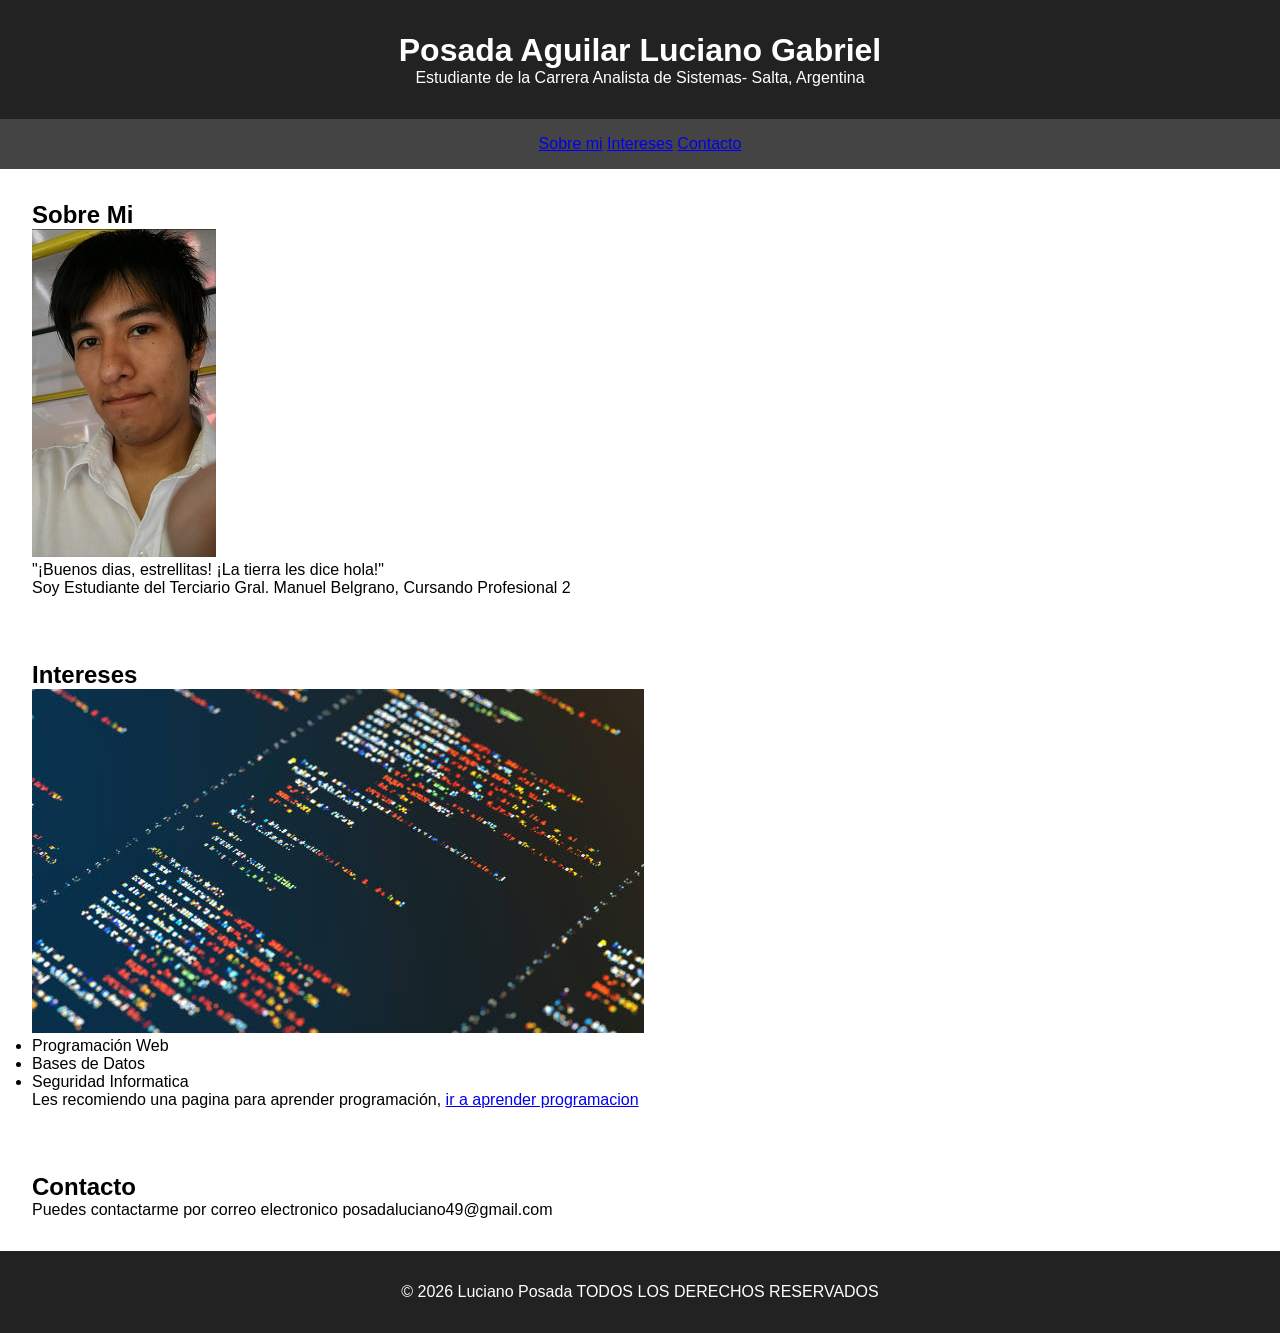
==== index.html @ 5a93c8c7 "feat: primer sitio" ====
<!DOCTYPE html>
<html lang="es">
<head>
    <meta charset="UTF-8">
    <meta name="viewport" content="width=device-width, initial-scale=1.0">
    <title>Mi Primer Sitio</title>
    <link rel="stylesheet" href="style.css">
</head>
<body>
    <header>
        <h1>Posada Aguilar Luciano Gabriel</h1>
        <p>Estudiante de la Carrera Analista de Sistemas- Salta, Argentina</p>   
    </header>
    <nav>
        <a href="#sobre-mi">Sobre mi</a>
        <a href="#intereses">Intereses</a>
        <a href="#contacto">Contacto</a>
    </nav>
    <main>
        <section id="sobre-mi">
          <h2>Sobre Mi</h2>
          <img src="images/foto1.jpeg"  alt="Foto de Luciano">
          <p>"¡Buenos dias, estrellitas! ¡La tierra les dice hola!" </p>
          <p>Soy Estudiante del Terciario Gral. Manuel Belgrano, Cursando Profesional 2</p>
        </section>

        <section id="intereses">
            <h2>Intereses</h2>
            <img src="images/programacion_foto1.jpg" alt="Imagen Relacionada con Programacion">
            
            <ul>
                <li>Programación Web</li>
                <li>Bases de Datos</li>
                <li>Seguridad Informatica</li>
            </ul>
            <p> Les recomiendo una pagina para aprender programación, <a href="https://www.tutorialesprogramacionya.com/"  target="_blank">ir a aprender programacion </a></p>

        </section>
        
        <section id="contacto">
            <h2>Contacto</h2>
            <p> Puedes contactarme por correo electronico posadaluciano49@gmail.com </p>
        </section>

    </main>

    <footer>
        <p>&copy; 2026 Luciano Posada TODOS LOS DERECHOS RESERVADOS</p>
    </footer>

     </body>
</html>
---- style.css ----
*{
    box-sizing: border-box;
    margin: 0;
    padding: 0;
}

body{
    font-family: Arial, Helvetica, sans-serif;
}

header{
    background-color: #222;
    color: white;
    text-align: center;
    padding: 2rem;
}

nav{
    background-color: #444;
    padding: 1rem;
    text-align: center;
}

nav a:hover{
    color: yellow;
}

section{
    padding: 2rem;
}

footer{
    background-color: #222;
    color: white;
    text-align: center;
    padding: 2rem;
}
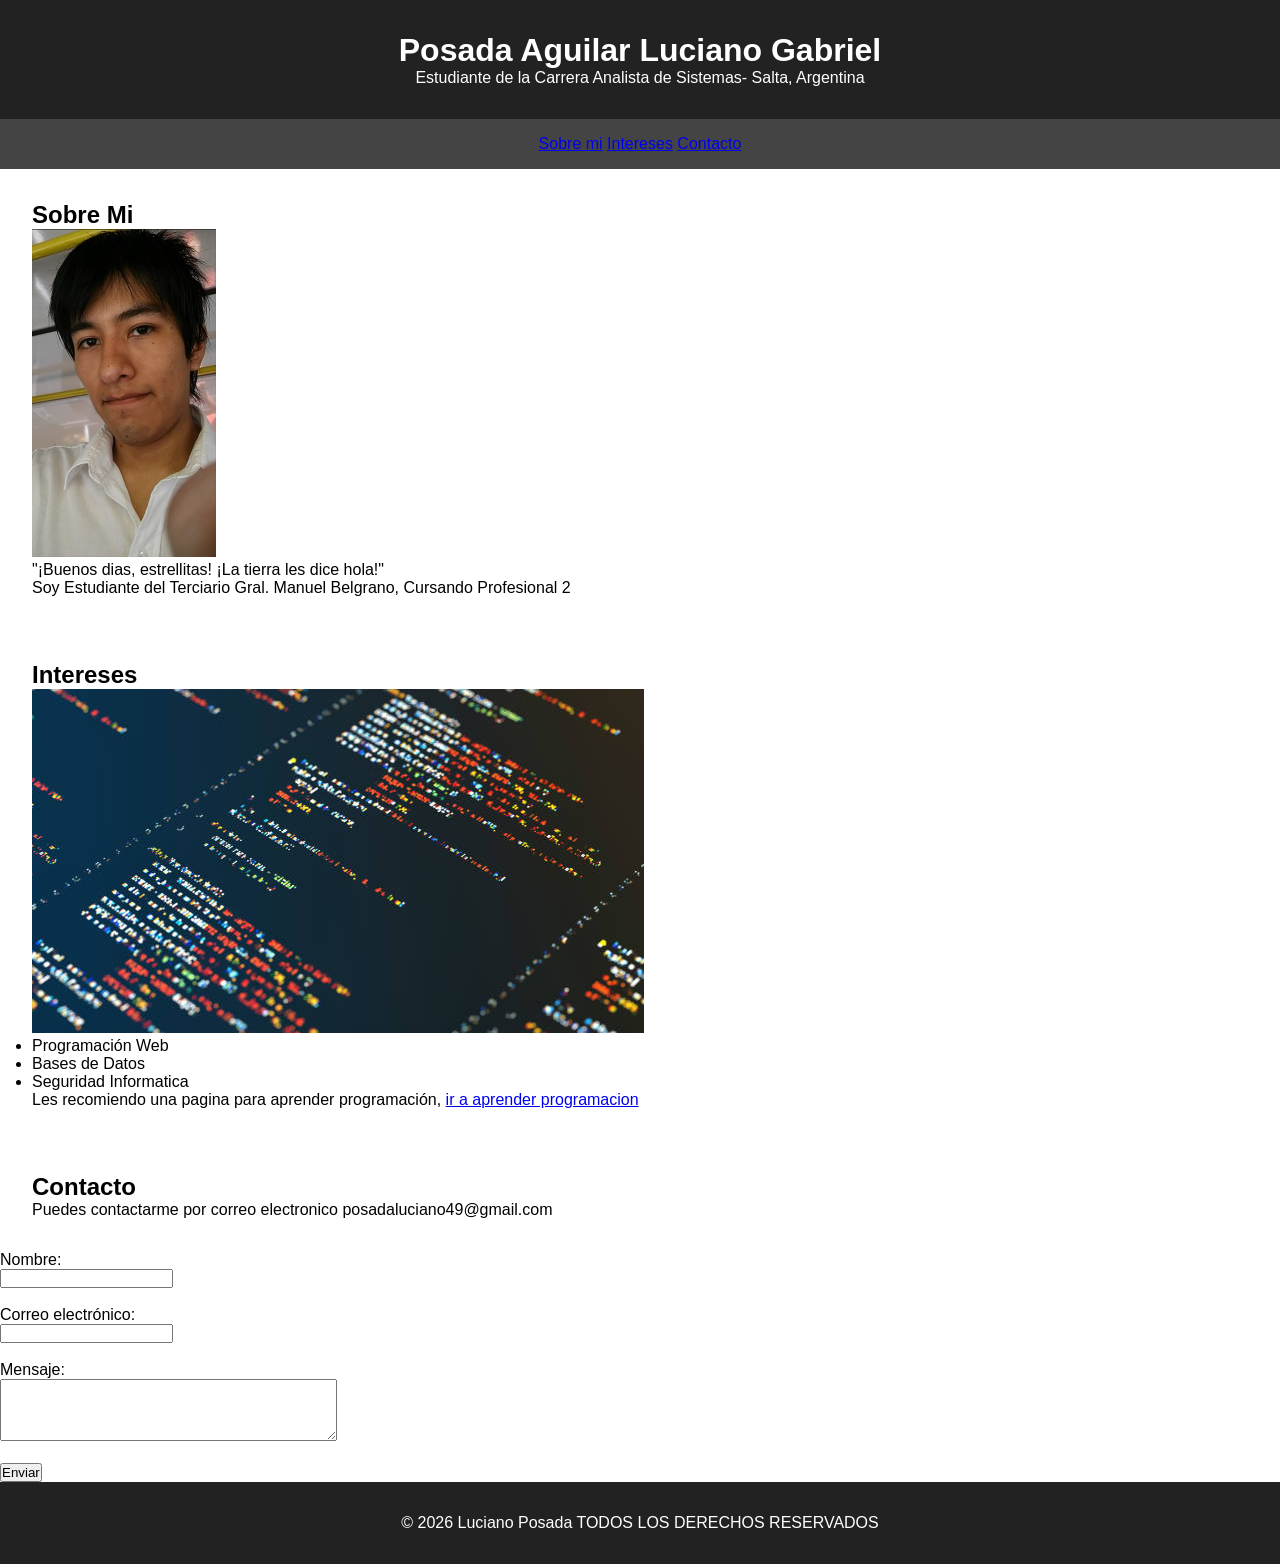
==== commit 1b1e212e: "Actualización de archivos HTML y CSS" ====
--- a/index.html
+++ b/index.html
@@ -41,6 +41,21 @@
             <h2>Contacto</h2>
             <p> Puedes contactarme por correo electronico posadaluciano49@gmail.com </p>
         </section>
+        
+    <form>
+
+    <label for="nombre">Nombre:</label><br>
+     <input type="text" id="nombre" name="nombre" required><br><br>
+
+    <label for="email">Correo electrónico:</label><br>
+    <input type="email" id="email" name="email" required><br><br>
+
+     <label for="mensaje">Mensaje:</label><br>
+     <textarea id="mensaje" name="mensaje" rows="4" cols="40"></textarea><br><br>
+
+    <input type="submit" value="Enviar">
+
+    </form>
 
     </main>
 
@@ -49,4 +64,7 @@
     </footer>
 
      </body>
+    
+
+
 </html>
--- a/style.css
+++ b/style.css
@@ -29,6 +29,8 @@
     padding: 2rem;
 }
 
+
+
 footer{
     background-color: #222;
     color: white;
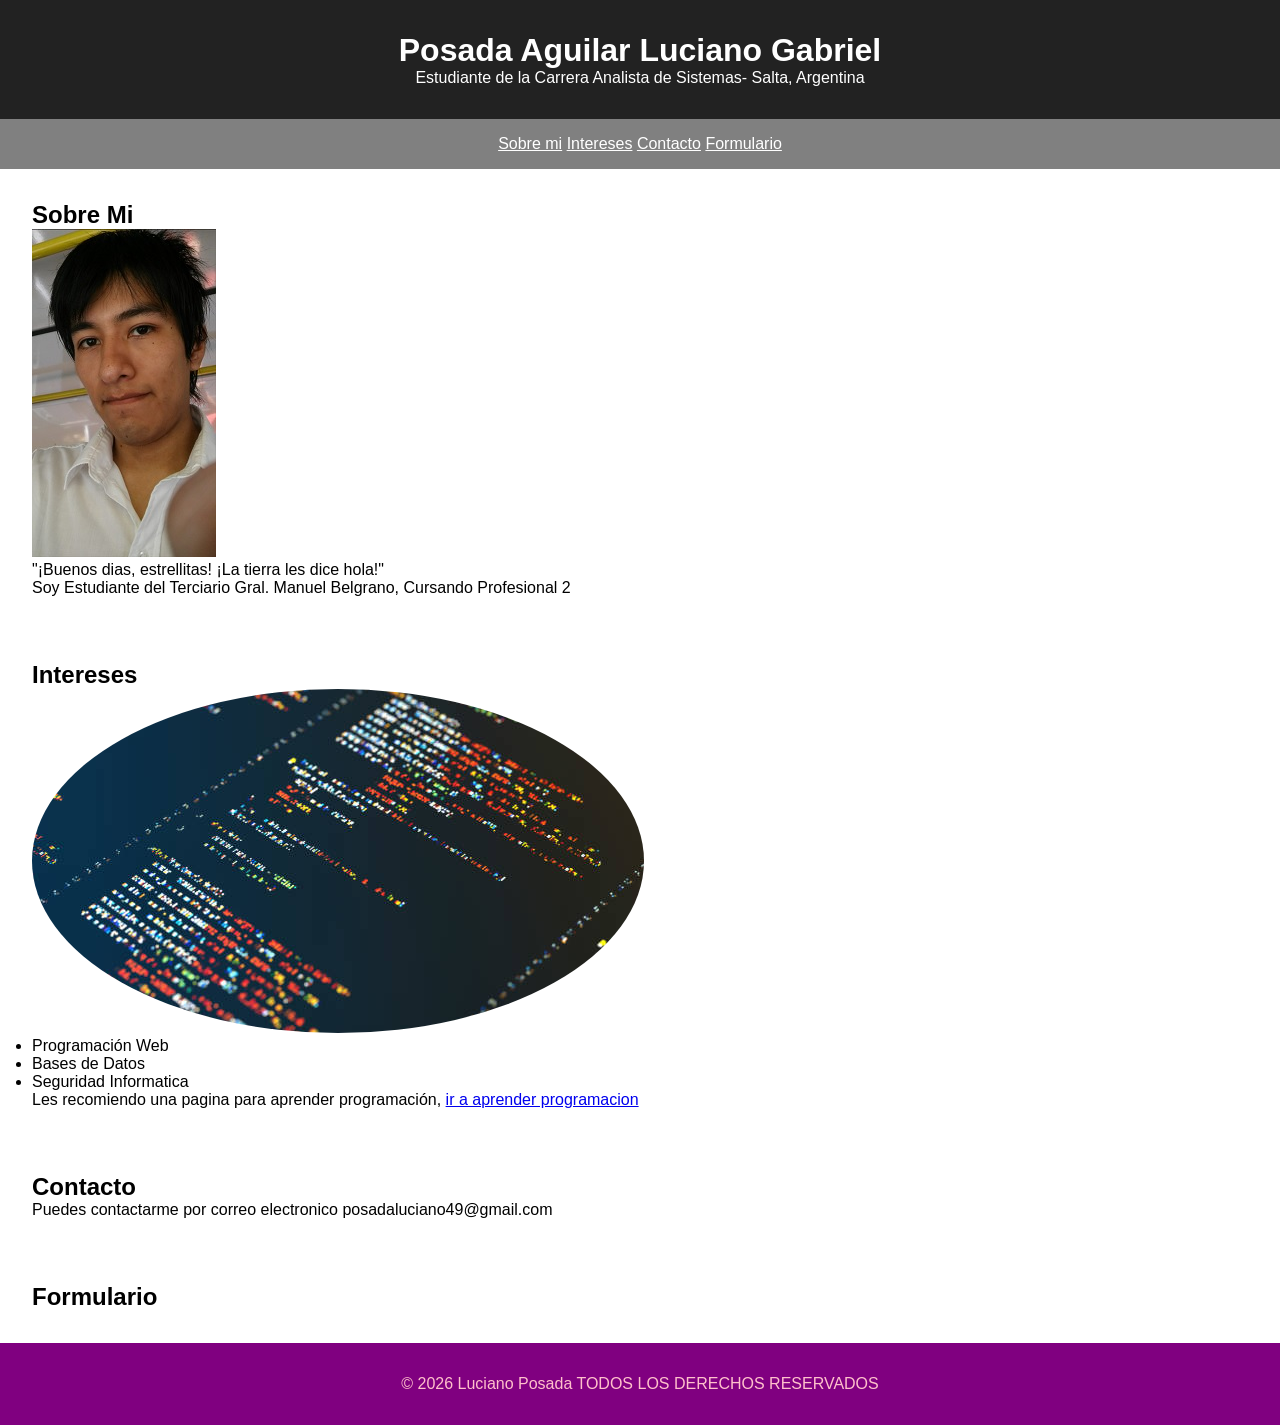
==== commit e5650702: "Conectar labels con inputs" ====
--- a/index.html
+++ b/index.html
@@ -15,7 +15,9 @@
         <a href="#sobre-mi">Sobre mi</a>
         <a href="#intereses">Intereses</a>
         <a href="#contacto">Contacto</a>
+        <a href="contacto.html">Formulario</a>
     </nav>
+
     <main>
         <section id="sobre-mi">
           <h2>Sobre Mi</h2>
@@ -23,10 +25,10 @@
           <p>"¡Buenos dias, estrellitas! ¡La tierra les dice hola!" </p>
           <p>Soy Estudiante del Terciario Gral. Manuel Belgrano, Cursando Profesional 2</p>
         </section>
-
+        
         <section id="intereses">
             <h2>Intereses</h2>
-            <img src="images/programacion_foto1.jpg" alt="Imagen Relacionada con Programacion">
+            <img class="FOTOPROGRAMACION" src="images/programacion_foto1.jpg" alt="Imagen Relacionada con Programacion">
             
             <ul>
                 <li>Programación Web</li>
@@ -42,29 +44,20 @@
             <p> Puedes contactarme por correo electronico posadaluciano49@gmail.com </p>
         </section>
         
-    <form>
+            <section id="formulario">
+               <h2>Formulario</h2>
 
-    <label for="nombre">Nombre:</label><br>
-     <input type="text" id="nombre" name="nombre" required><br><br>
+        </section>
 
-    <label for="email">Correo electrónico:</label><br>
-    <input type="email" id="email" name="email" required><br><br>
-
-     <label for="mensaje">Mensaje:</label><br>
-     <textarea id="mensaje" name="mensaje" rows="4" cols="40"></textarea><br><br>
-
-    <input type="submit" value="Enviar">
-
-    </form>
-
+    
     </main>
 
-    <footer>
-        <p>&copy; 2026 Luciano Posada TODOS LOS DERECHOS RESERVADOS</p>
-    </footer>
+<footer>
+    <p>&copy; 2026 Luciano Posada TODOS LOS DERECHOS RESERVADOS</p>
+</footer>
 
-     </body>
+</body>
     
 
+</html>
 
-</html>
--- a/style.css
+++ b/style.css
@@ -1,11 +1,25 @@
-*{
+ :root{ 
+    --color-primary: pink;
+    --color-secondary: purple;
+    --color-accent: #F59E0B;
+    --color-text: #334155;
+    --color-bg: #F8FAFC;
+    --radius: 50%;
+
+ }
+
+/*======= TP1 ========*/
+ *{
     box-sizing: border-box;
     margin: 0;
     padding: 0;
 }
-
+.FOTOPROGRAMACION{
+    border-radius:  var(--radius);
+}
 body{
     font-family: Arial, Helvetica, sans-serif;
+
 }
 
 header{
@@ -16,9 +30,13 @@
 }
 
 nav{
-    background-color: #444;
+    background-color: gray;
     padding: 1rem;
     text-align: center;
+}
+
+nav a{
+    color: white
 }
 
 nav a:hover{
@@ -32,8 +50,91 @@
 
 
 footer{
-    background-color: #222;
-    color: white;
+    background-color: var(--color-secondary);
+    color: var(--color-primary);
+   /* color: white;*/
     text-align: center;
     padding: 2rem;
 }
+
+
+/*======= TP2 ========*/
+
+label {
+    display: block;
+    margin-bottom: 10px;
+    margin-top: 10px;
+}
+
+input:not([type="checkbox"]), textarea, select { 
+    width: 100%;
+    padding: 10px; 
+    border-radius: 5px;
+    border: 1px solid #ccc;
+    
+} 
+
+button {
+    width: 100%;
+    padding: 10px;
+    background-color: green;
+    color: white;
+    border: none; 
+    border-radius: 5px;
+}
+
+button:hover {
+    background-color: darkgreen;
+}
+
+
+input:valid,
+textarea:valid {
+    border: 2px solid green;
+    background-color: #e6ffe6;
+} 
+
+input:invalid:not(:placeholder-shown),
+textarea:invalid:not(:placeholder-shown) {
+    border: 2px solid red; 
+} 
+
+input:focus,
+textarea:focus,
+select:focus{
+    border: 2px solid blue;
+    box-shadow: 0 0 5px rgba(0,0,255,0.3);
+    outline: none;
+}
+
+
+form{
+    width: 300px;
+    margin: 0 auto;
+    padding: 0;
+    
+}
+
+.terminos {
+    display: flex;
+    font-size: 13px;
+    margin:  10px;
+    gap: 10px;
+    
+}
+.terminos input{
+    width: auto;
+    margin:  0;
+}
+.terminos label {
+    font-size: 13px;
+    margin-left: 0;
+    
+
+}
+
+
+
+
+
+
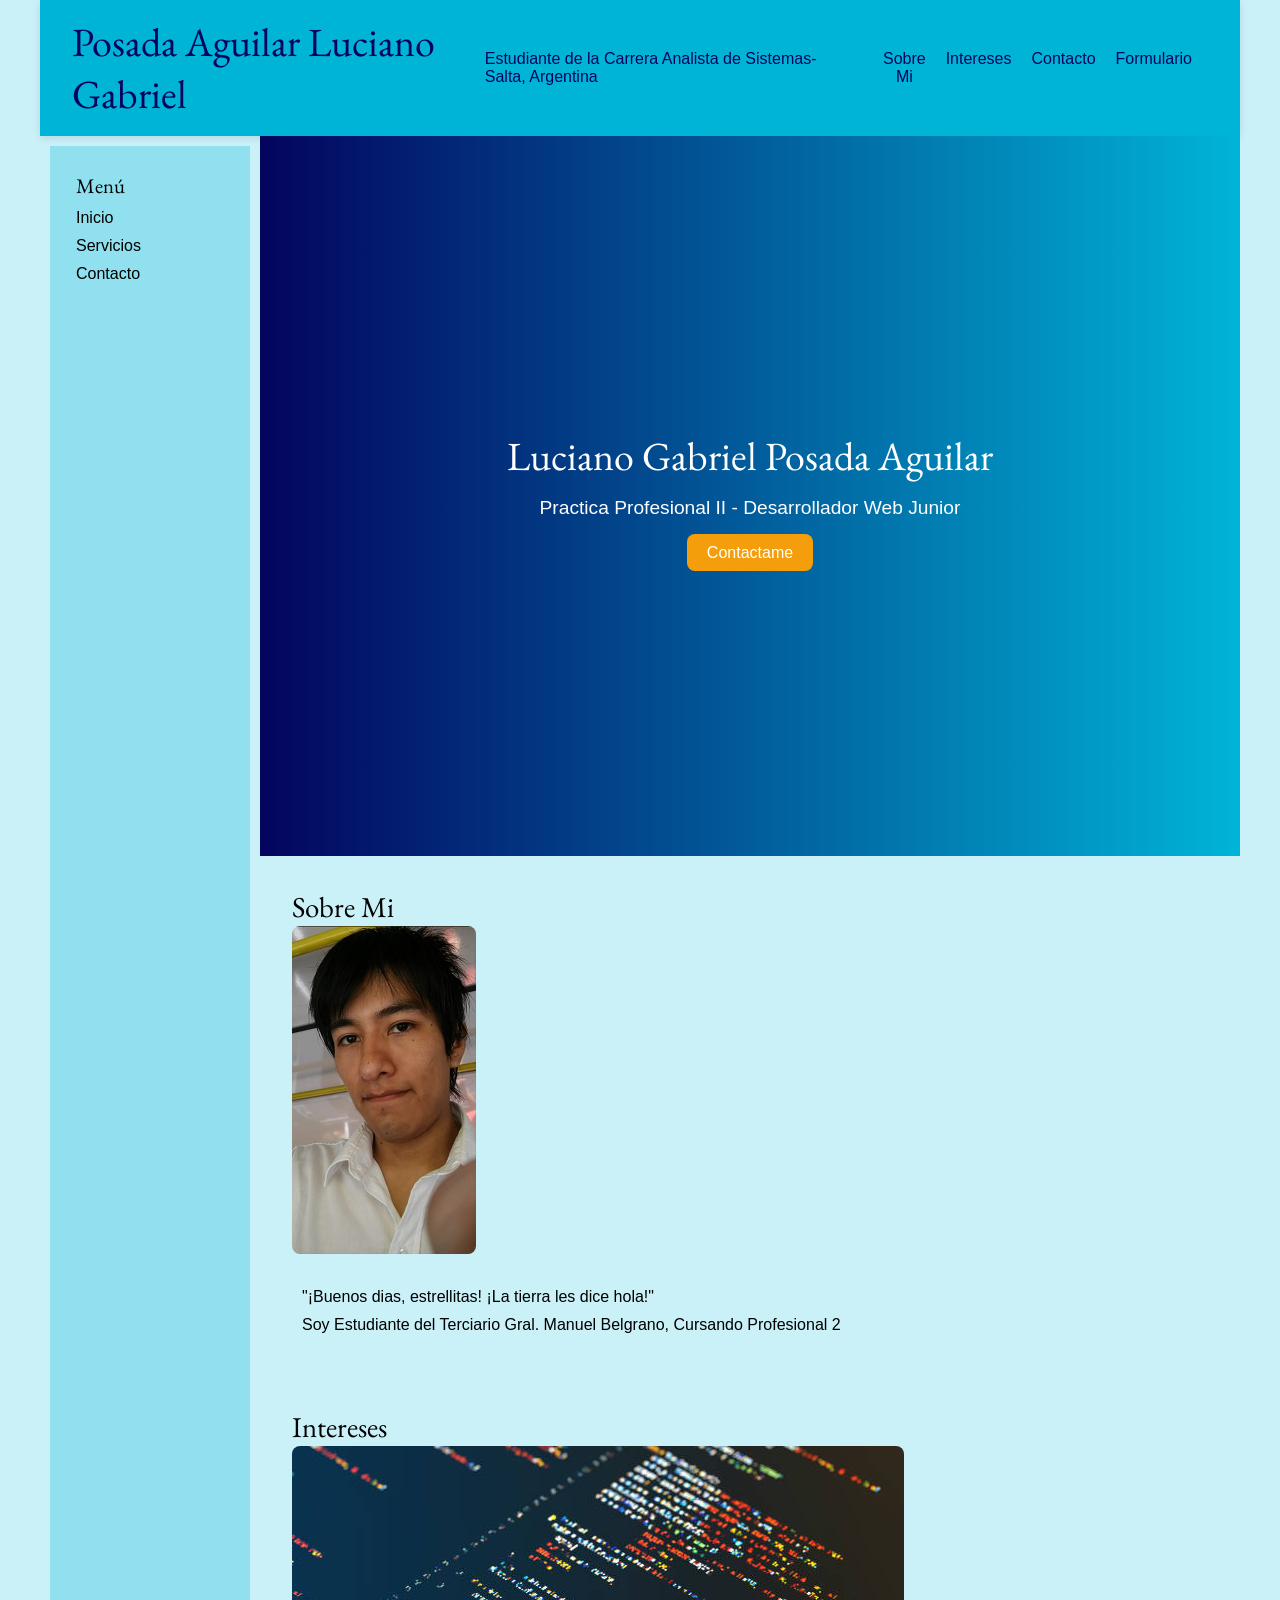
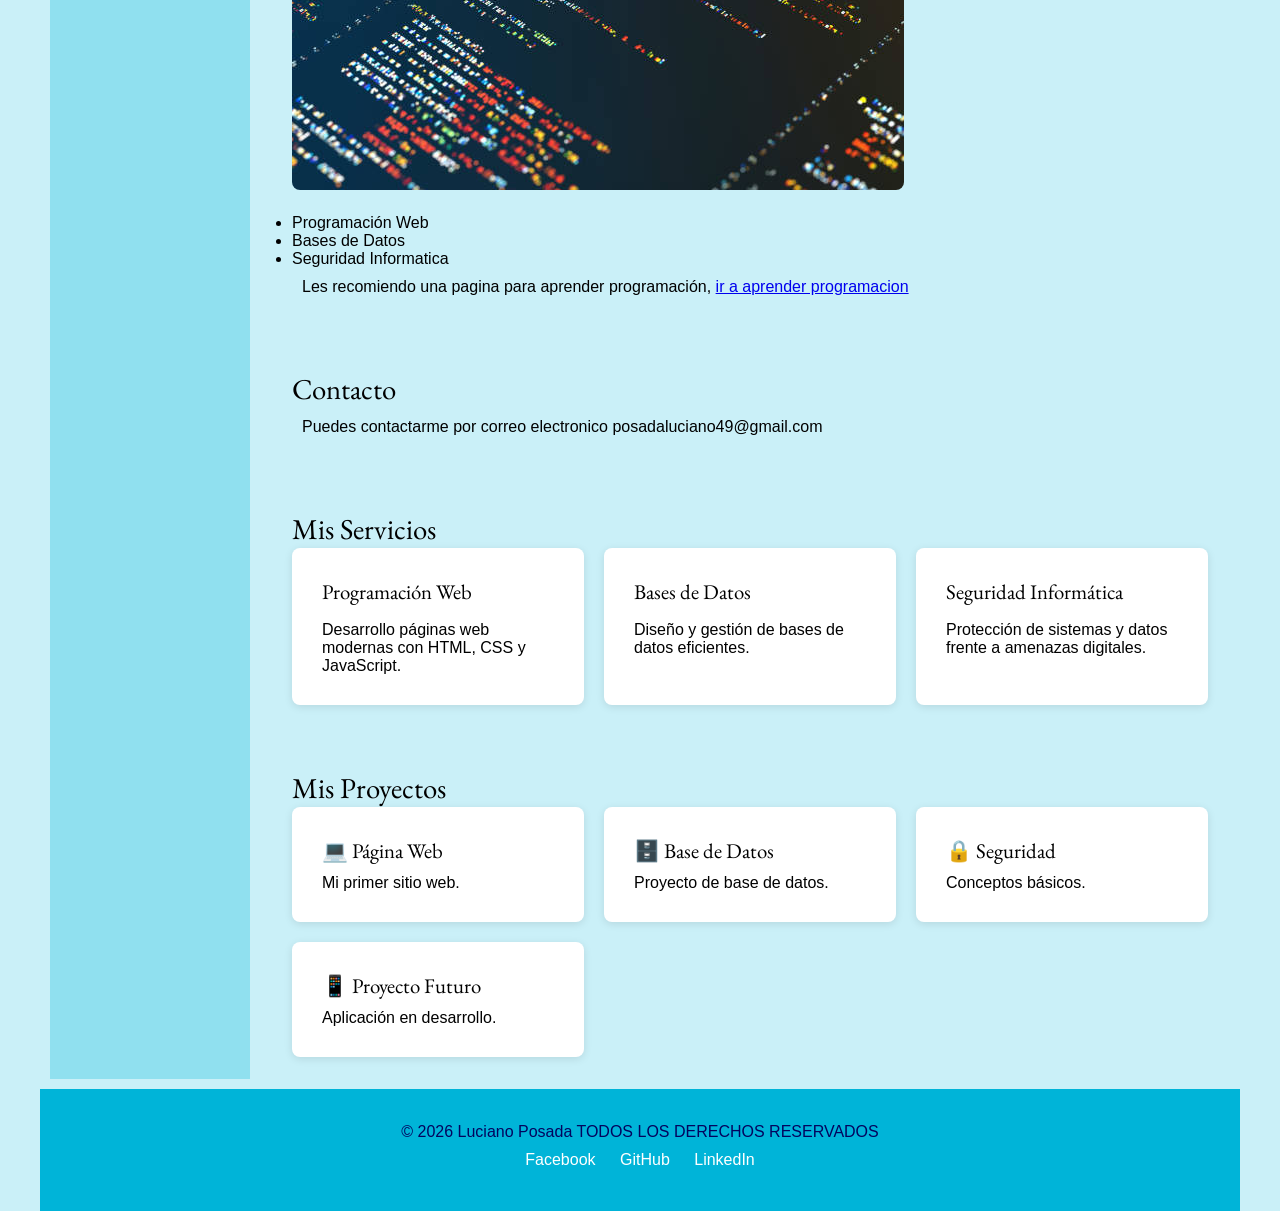
==== commit d9c36726: "Se agrego variables CSS y paleta de colores" ====
--- a/index.html
+++ b/index.html
@@ -5,23 +5,41 @@
     <meta name="viewport" content="width=device-width, initial-scale=1.0">
     <title>Mi Primer Sitio</title>
     <link rel="stylesheet" href="style.css">
+    <link rel="preconnect" href="https://fonts.googleapis.com">
+    <link rel="preconnect" href="https://fonts.gstatic.com" crossorigin>
+    <link href="https://fonts.googleapis.com/css2?family=EB+Garamond:ital,wght@0,400..800;1,400..800&display=swap" rel="stylesheet">
+
 </head>
 <body>
+<div class="layout">
     <header>
         <h1>Posada Aguilar Luciano Gabriel</h1>
         <p>Estudiante de la Carrera Analista de Sistemas- Salta, Argentina</p>   
+        <nav>
+          <a href="#sobre-mi">Sobre Mi</a>
+          <a href="#intereses">Intereses</a>
+          <a href="#contacto">Contacto</a>
+          <a href="contacto.html">Formulario</a>
+       </nav>
     </header>
-    <nav>
-        <a href="#sobre-mi">Sobre mi</a>
-        <a href="#intereses">Intereses</a>
-        <a href="#contacto">Contacto</a>
-        <a href="contacto.html">Formulario</a>
-    </nav>
-
+         <aside class="sidebar">
+            <h3>Menú</h3>
+            <p>Inicio</p>
+            <p>Servicios</p>
+            <p>Contacto</p>
+         </aside>       
     <main>
+        
+        <section class="hero">
+             <div class="hero-contenido">
+              <h2>Luciano Gabriel Posada Aguilar</h2>
+              <p>Practica Profesional II - Desarrollador Web Junior</p>
+              <a href="#contacto" class="btn">Contactame</a>
+             </div>
+        </section>
         <section id="sobre-mi">
           <h2>Sobre Mi</h2>
-          <img src="images/foto1.jpeg"  alt="Foto de Luciano">
+          <img class="FOTO1" src="images/foto1.jpeg"  alt="Foto de Luciano">
           <p>"¡Buenos dias, estrellitas! ¡La tierra les dice hola!" </p>
           <p>Soy Estudiante del Terciario Gral. Manuel Belgrano, Cursando Profesional 2</p>
         </section>
@@ -43,19 +61,66 @@
             <h2>Contacto</h2>
             <p> Puedes contactarme por correo electronico posadaluciano49@gmail.com </p>
         </section>
-        
-            <section id="formulario">
-               <h2>Formulario</h2>
+    
+        <section id="tarjetas">
+            <h2>Mis Servicios</h2>
 
+             <div class="contenedor-tarjetas">
+
+               <div class="tarjeta">
+                 <h3>Programación Web</h3>
+                 <p>Desarrollo páginas web modernas con HTML, CSS y JavaScript.</p>
+               </div>
+
+               <div class="tarjeta">
+                <h3>Bases de Datos</h3>
+                <p>Diseño y gestión de bases de datos eficientes.</p>
+               </div>
+
+                <div class="tarjeta">
+                <h3>Seguridad Informática</h3>
+                <p>Protección de sistemas y datos frente a amenazas digitales.</p>
+                </div>
+
+            </div>                       
         </section>
+        <section class="galeria">
+            <h2>Mis Proyectos</h2>
 
-    
+    <div class="grid-galeria">
+        <div class="card">
+            <h3>💻 Página Web</h3>
+            <p>Mi primer sitio web.</p>
+        </div>
+
+        <div class="card">
+            <h3>🗄️ Base de Datos</h3>
+            <p>Proyecto de base de datos.</p>
+        </div>
+
+        <div class="card">
+            <h3>🔒 Seguridad</h3>
+            <p>Conceptos básicos.</p>
+        </div>
+
+        <div class="card">
+            <h3>📱 Proyecto Futuro</h3>
+            <p>Aplicación en desarrollo.</p>
+        </div>
+    </div>
+</section>
+
     </main>
 
 <footer>
     <p>&copy; 2026 Luciano Posada TODOS LOS DERECHOS RESERVADOS</p>
+    <p>
+        <a href="https://www.facebook.com/luciano.aguilar.321629"    target="_blank">Facebook</a>
+        <a href="https://luciano194.github.io/tp1-mi-sitio/"         target="_blank">GitHub</a>
+        <a href="https://linkedin.com/in/luciano-posada-ba33263b9/"  target="_blank">LinkedIn</a>
+    </p>
 </footer>
-
+</div>
 </body>
     
 
--- a/style.css
+++ b/style.css
@@ -1,11 +1,16 @@
+ /*principal*/
  :root{ 
-    --color-primary: pink;
-    --color-secondary: purple;
+    --color-primary:  #03045E;
+    --color-secondary: #00B4D8;
+    --color-tertiary:  #90E0EF;
     --color-accent: #F59E0B;
-    --color-text: #334155;
-    --color-bg: #F8FAFC;
-    --radius: 50%;
-
+    --color-text: #03045E;
+    --color-bg: #CAF0F8;
+    --radius: 8px;
+    --shadow: 0 2px 8px rgba(0,0,0,0.1);
+    --font-main: arial, helvetica, sans-serif;
+
+ 
  }
 
 /*======= TP1 ========*/
@@ -14,33 +19,87 @@
     margin: 0;
     padding: 0;
 }
+
 .FOTOPROGRAMACION{
     border-radius:  var(--radius);
-}
+    margin-bottom: 20px;
+
+}
+.FOTO1{
+    border-radius:  var(--radius);
+    margin-bottom: 20px;
+}
+
 body{
-    font-family: Arial, Helvetica, sans-serif;
-
-}
-
-header{
-    background-color: #222;
-    color: white;
-    text-align: center;
-    padding: 2rem;
+
+    font-family: var(--font-main);
+    background-color: var(--color-bg);
+    font-size: 1.0rem
 }
 
 nav{
-    background-color: gray;
     padding: 1rem;
     text-align: center;
+    display: flex;
+    gap: 20px;
+    margin-left: auto;
 }
 
 nav a{
-    color: white
+    color: var(--color-primary);
+    text-decoration: none;
+    transition: 0.3s;
+
 }
 
 nav a:hover{
-    color: yellow;
+    color: var(--color-accent);
+}
+
+
+ 
+h1  {
+  font-family: "EB Garamond", serif;
+  font-optical-sizing: auto;
+  font-weight: 300;
+  font-style: normal;
+  font-size: 2.5rem;
+}
+h2 {
+  font-family: "EB Garamond", serif;
+  font-optical-sizing: auto;
+  font-weight: 300;
+  font-style: normal;
+  font-size: 1.8rem;
+}
+
+h3{
+  font-family: "EB Garamond", serif;
+  font-optical-sizing: auto;
+  font-weight: 300;
+  font-style: normal;
+  font-size: 1.3rem;
+}
+ 
+
+header{
+    background-color: var(--color-secondary);
+    color: var(--color-primary);
+    padding: 1rem 2rem;
+    display: flex;
+    justify-content: space-between;
+    align-items: center;
+    box-shadow: var(--shadow);
+    grid-area: header;
+    
+}
+
+aside, h3 {
+    margin-bottom: 10px;
+
+}
+aside, h3, p {
+    margin: 10px;
 }
 
 section{
@@ -55,8 +114,22 @@
    /* color: white;*/
     text-align: center;
     padding: 2rem;
-}
-
+    grid-area: footer;
+}
+footer a{
+    color: white;
+    margin: 0 10px;
+    text-decoration: none; 
+}
+
+footer p{
+    margin-bottom: 10px;
+    margin-top: 2px;
+    
+}
+footer a:hover{
+    text-decoration: underline;
+}
 
 /*======= TP2 ========*/
 
@@ -82,7 +155,9 @@
     border: none; 
     border-radius: 5px;
 }
-
+textarea::placeholder{
+    font-family: var(--font-main);
+}
 button:hover {
     background-color: darkgreen;
 }
@@ -107,6 +182,7 @@
     outline: none;
 }
 
+/*parte final*/
 
 form{
     width: 300px;
@@ -115,12 +191,14 @@
     
 }
 
+/*terminos= aqui se trabaja en esa parte*/
 .terminos {
     display: flex;
     font-size: 13px;
     margin:  10px;
     gap: 10px;
     
+    
 }
 .terminos input{
     width: auto;
@@ -132,9 +210,148 @@
     
 
 }
-
-
-
-
-
-
+/*==========TP3===========*/
+/*==========TP3===========*/
+
+/* CONTENEDOR */
+.contenedor-tarjetas{
+    display: flex;
+    flex-wrap: wrap;
+    gap: 20px;
+}
+
+/* TARJETAS */
+.tarjeta{
+    flex: 1 1 280px;
+    background-color: white;
+    padding: 20px;
+    border-radius: var(--radius);
+    box-shadow: var(--shadow);
+    transition: 0.3s;
+}
+
+/* HOVER */
+.tarjeta:hover{
+    transform: translateY(-4px);
+}
+
+.tarjeta h3{
+    margin-bottom: 1.0rem;
+}
+
+.hero{
+    display: flex;
+    justify-content: center;
+    align-items: center;
+    min-height: 80vh;
+    background: linear-gradient(to right, var(--color-primary), var(--color-secondary));
+    color: white;
+    text-align: center;
+}
+
+.hero-contenido h2{
+    font-size: 2.5rem;
+    margin-bottom: 15px;
+}
+
+.hero-contenido p{
+    font-size: 1.2rem;
+    margin-bottom: 25px;
+}
+
+/* BOTON */
+.btn{
+    background-color: var(--color-accent);
+    color: white;
+    padding: 10px 20px;
+    text-decoration: none;
+    border-radius: var(--radius);
+    transition: 0.3s;
+}
+
+.btn:hover{
+    background-color: #d97706;
+}
+
+.layout{
+    display: grid;
+    grid-template-columns: 1fr;
+    grid-template-areas:
+        "header"
+        "main"
+        "footer";
+    min-height: 100vh;
+}
+
+/* ocultar sidebar en celular */
+.sidebar{
+    display: none;
+}
+
+@media (min-width: 768px){
+    .layout{
+        grid-template-columns: 220px 1fr;
+        grid-template-areas:
+            "header header"
+            "sidebar main"
+            "footer footer";
+    }
+
+    .sidebar{
+        display: block;
+    }
+}
+@media (min-width: 1024px){
+    .layout{
+        max-width: 1200px;
+        margin: 0 auto;
+        
+    }
+}
+
+@media (min-width: 1440px){
+    .layout{
+        max-width: 1400px;
+        margin: 0 auto;
+    }
+}
+
+.sidebar{
+    grid-area: sidebar;
+    background-color: var(--color-tertiary);
+    padding: 1rem;
+    margin-bottom: 10px;
+    cursor: pointer;
+}
+.sidebar p:hover{
+    color: var(--color-accent);
+}
+main{
+    grid-area: main;
+}
+
+/* GALERIA GRID */
+.grid-galeria{
+    display: grid;
+    grid-template-columns: repeat(auto-fit, minmax(280px, 1fr));
+    gap: 1.25rem;
+}
+
+/* TARJETAS DE GALERIA */
+.card{
+    background-color: white;
+    padding: 20px;
+    border-radius: var(--radius);
+    box-shadow: var(--shadow);
+    transition: 0.3s;
+}
+
+/* HOVER */
+.card:hover{
+    transform: translateY(-4px);
+}
+
+/* ESPACIADO */
+.card h3{
+    margin-bottom: 10px;
+}
